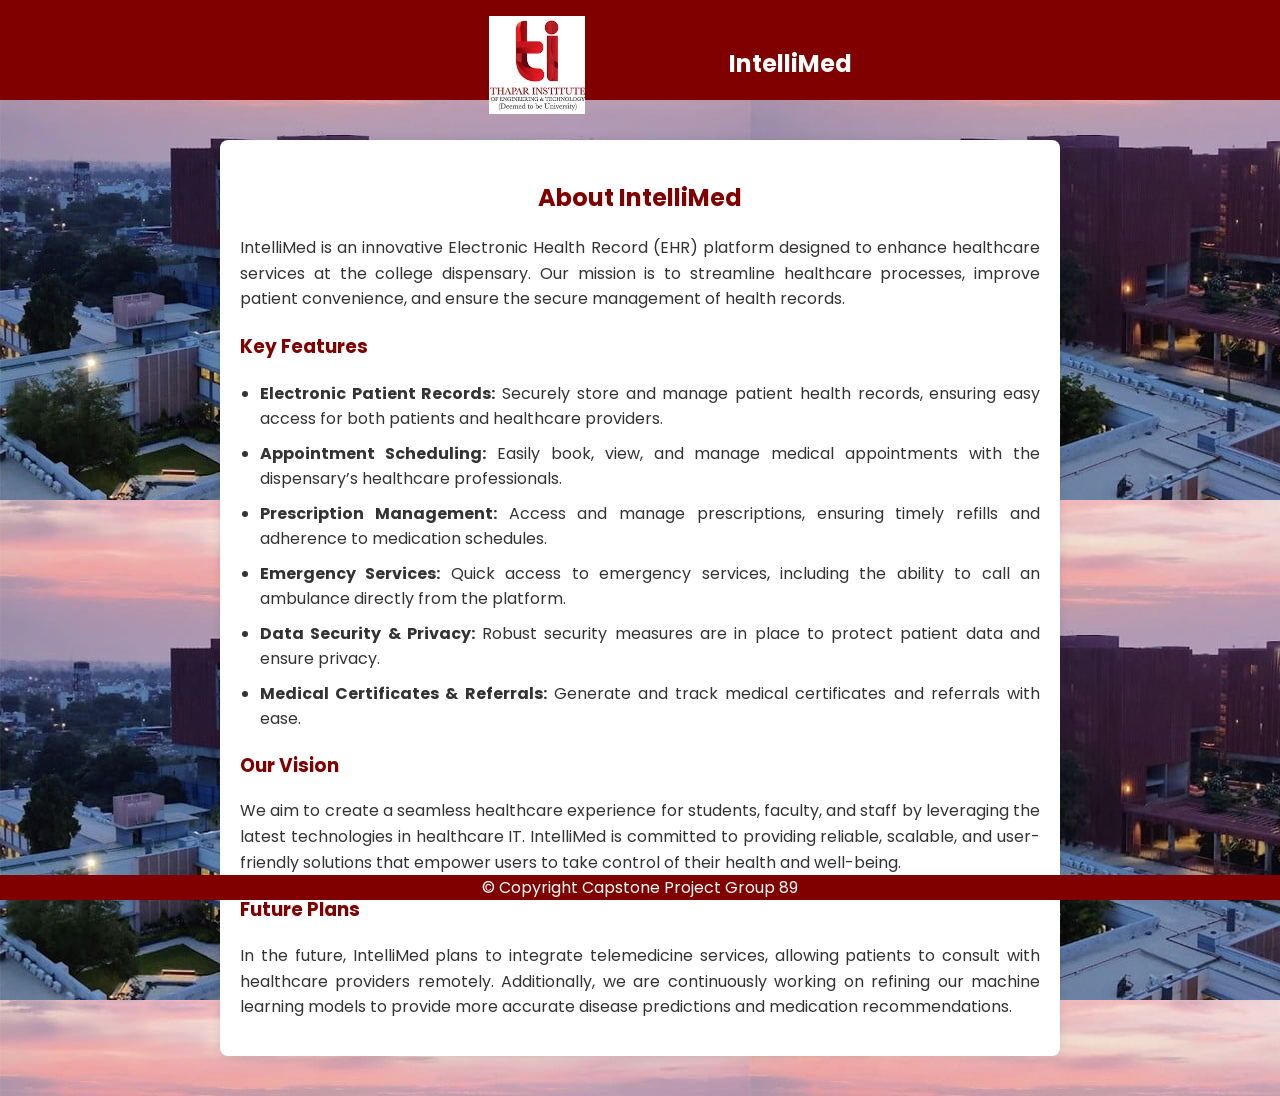
==== about/about.html @ 224ee0cb "first v" ====
<!DOCTYPE html>
<html lang="en">

<head>
    <meta charset="UTF-8">
    <meta name="viewport" content="width=device-width, initial-scale=1.0">
    <title>About</title>
    <link rel="stylesheet" type="text/css" href="about.css">
    <link href="https://fonts.googleapis.com/css2?family=Poppins:wght@500&display=swap" rel="stylesheet">

</head>

<body>
    <header>
        <nav>

            <div class="left">
                <ul>
                    <li><img src="../images/logo_ti.png" alt style=" width: 50%; height: 95%;"></li>

                    <li>
                        <h1><b>IntelliMed</b></h1>
                    </li>
                </ul>
            </div>

            <div class="right">
                <ul>

                    <li><a href="../about/about.html">About </a></li>
                    <li><a href="../profile/profile.html">Your Profile</a></li>
                    <li><a href="../login/login.html">Sign Out</a></li>


                </ul>
            </div>

        </nav>
    </header>

    <main>
        <section class="about-section">
            <h2>About IntelliMed</h2>
            <p>IntelliMed is an innovative Electronic Health Record (EHR) platform designed to enhance healthcare services at the college dispensary. Our mission is to streamline healthcare processes, improve patient convenience, and ensure the secure management of health records.</p>

            <h3>Key Features</h3>
            <ul>
                <li><strong>Electronic Patient Records:</strong> Securely store and manage patient health records, ensuring easy access for both patients and healthcare providers.</li>
                <li><strong>Appointment Scheduling:</strong> Easily book, view, and manage medical appointments with the dispensary’s healthcare professionals.</li>
                <li><strong>Prescription Management:</strong> Access and manage prescriptions, ensuring timely refills and adherence to medication schedules.</li>
                <li><strong>Emergency Services:</strong> Quick access to emergency services, including the ability to call an ambulance directly from the platform.</li>
                <li><strong>Data Security & Privacy:</strong> Robust security measures are in place to protect patient data and ensure privacy.</li>
                <li><strong>Medical Certificates & Referrals:</strong> Generate and track medical certificates and referrals with ease.</li>
            </ul>

            <h3>Our Vision</h3>
            <p>We aim to create a seamless healthcare experience for students, faculty, and staff by leveraging the latest technologies in healthcare IT. IntelliMed is committed to providing reliable, scalable, and user-friendly solutions that empower users to take control of their health and well-being.</p>

            <h3>Future Plans</h3>
            <p>In the future, IntelliMed plans to integrate telemedicine services, allowing patients to consult with healthcare providers remotely. Additionally, we are continuously working on refining our machine learning models to provide more accurate disease predictions and medication recommendations.</p>
        </section>
    </main>


    <div class="footer">&copy; Copyright Capstone Project Group 89</div>






</body>

</html>
---- about/about.css ----
body {
    background-image: url(../images/view_eve.jpg);
    font-family: 'Poppins', sans-serif;
    width: 100%;
    margin: 0;

}
h2{
    text-align: center;
}
nav {
    display: flex;
    justify-content: space-aaround;
    align-items: center;
    height: 100px;
    background-color: #800000;
}

nav .left {
    justify-content: left;
    margin-left: 20px;
    float: left;
}


nav .right {
    justify-content: right;
    margin-left: 35%;
    margin-right: 20px;
}

nav ul {
    display: flex;
    justify-content: center;
}

nav ul li {
    list-style: none;
    margin: 0 23px;
}

nav ul li h1 {
    margin-left: 1px;
    margin-top: 30px;
    align-items: center;
    color: white;

}


nav ul li a {
    text-decoration: none;
    color: white;
}

nav ul li a:hover {
    color: #580816;
    text-decoration: underline;

}

nav ul li img {
    margin-bottom: 0;

}

.about-section {
    text-align: justify;
    max-width: 800px;
    margin: 40px auto;
    padding: 20px;
    background-color: #fff;
    color: #333;
    border-radius: 8px;
    box-shadow: 0 0 10px rgba(0, 0, 0, 0.1);
}

.about-section h2, .about-section h3 {
    color: #800000;
    margin-top: 20px;
}

.about-section p {
    line-height: 1.6;
}

.about-section ul {
    list-style-type: disc;
    margin: 20px 0;
    padding-left: 20px;
}

.about-section ul li {
    margin-bottom: 10px;
}



.footer {
    position: fixed;
    left: 0;
    bottom: 0;
    width: 100%;
    background-color: #800000;
    color: white;
    text-align: center;
}



@media screen and (max-width: 1400px) {

    .box {
        flex-direction: column;

    }

    .second .vertical {
        height: unset;
    }

    .vertical-title,
    .vertical-desc {
        left: 45px;

    }

    .second .box {
        width: 50vw;
    }

    nav {
        flex-direction: column;
    }



}
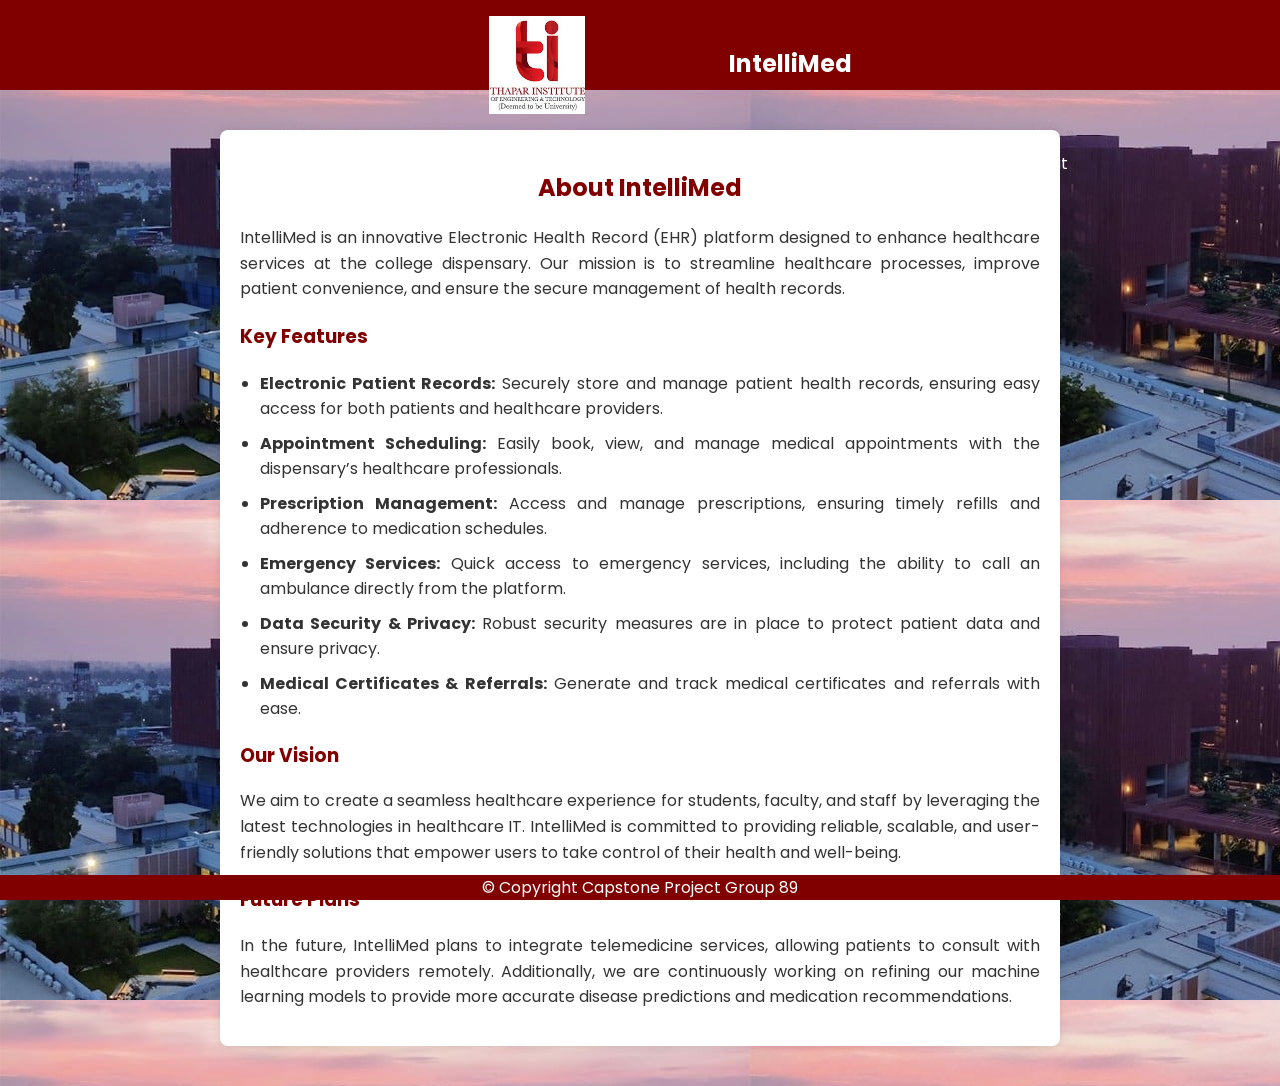
==== commit a04d26d0: "V3" ====
--- a/about/about.html
+++ b/about/about.html
@@ -26,7 +26,7 @@
 
             <div class="right">
                 <ul>
-
+                    <li><a href="../dashboard_patient/dash.html">Home</a></li>
                     <li><a href="../about/about.html">About </a></li>
                     <li><a href="../profile/profile.html">Your Profile</a></li>
                     <li><a href="../login/login.html">Sign Out</a></li>
--- a/about/about.css
+++ b/about/about.css
@@ -12,7 +12,7 @@
     display: flex;
     justify-content: space-aaround;
     align-items: center;
-    height: 100px;
+    height: 90px;
     background-color: #800000;
 }
 
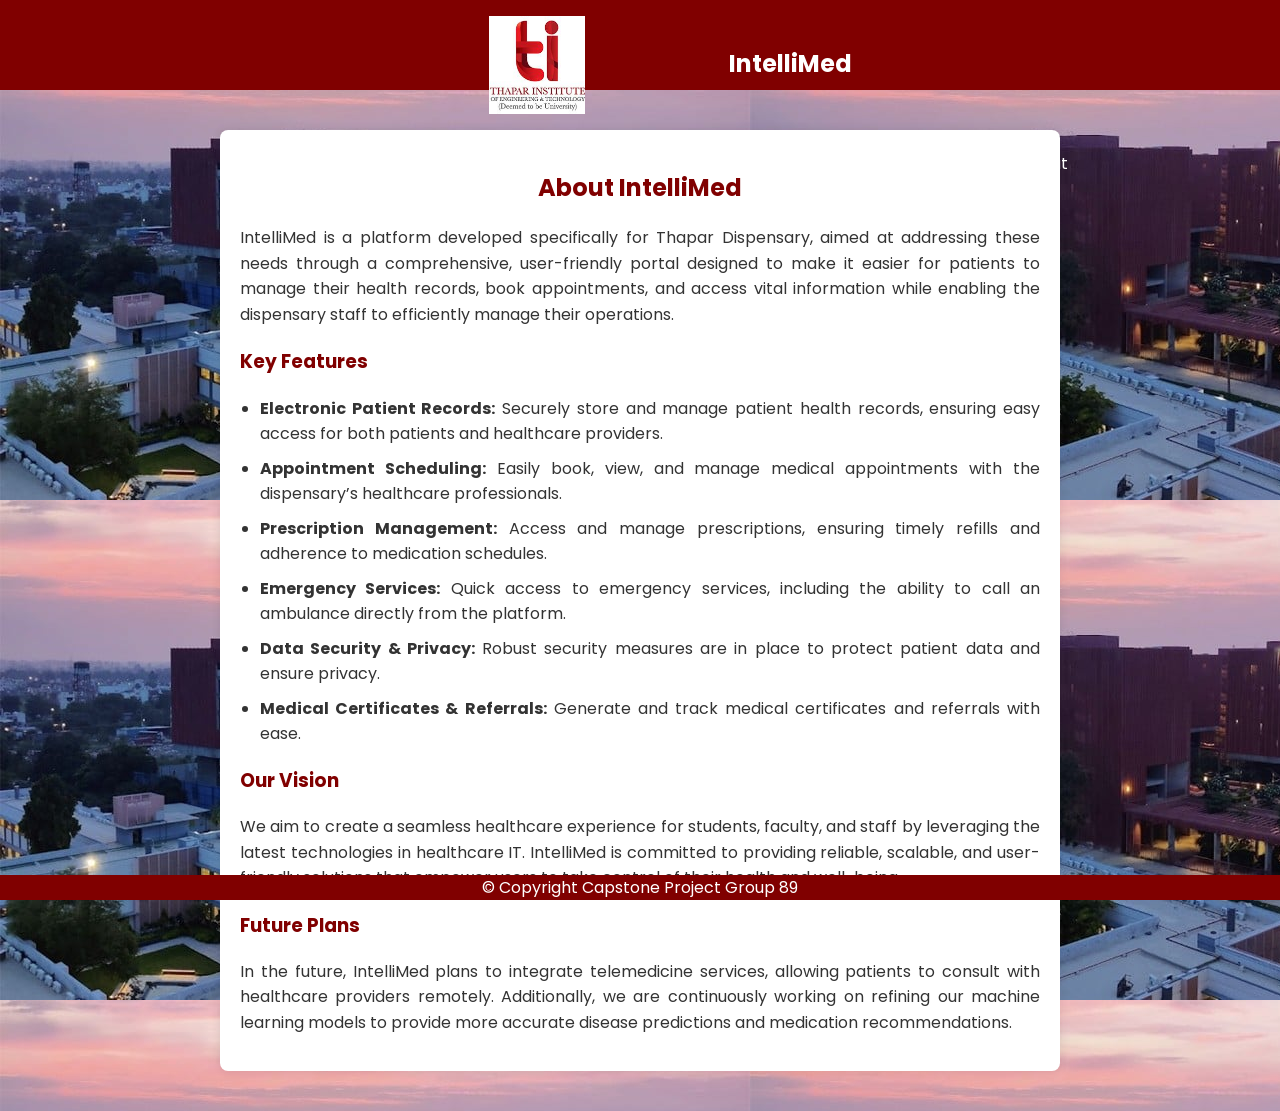
==== commit 965f1eeb: "." ====
--- a/about/about.html
+++ b/about/about.html
@@ -41,7 +41,8 @@
     <main>
         <section class="about-section">
             <h2>About IntelliMed</h2>
-            <p>IntelliMed is an innovative Electronic Health Record (EHR) platform designed to enhance healthcare services at the college dispensary. Our mission is to streamline healthcare processes, improve patient convenience, and ensure the secure management of health records.</p>
+            <p>IntelliMed is a platform developed specifically for Thapar Dispensary, aimed at addressing these needs through a comprehensive, user-friendly portal designed to make it easier for patients to manage their health records, book appointments, and access vital information while enabling the dispensary staff to efficiently manage their operations.
+            </p>
 
             <h3>Key Features</h3>
             <ul>
